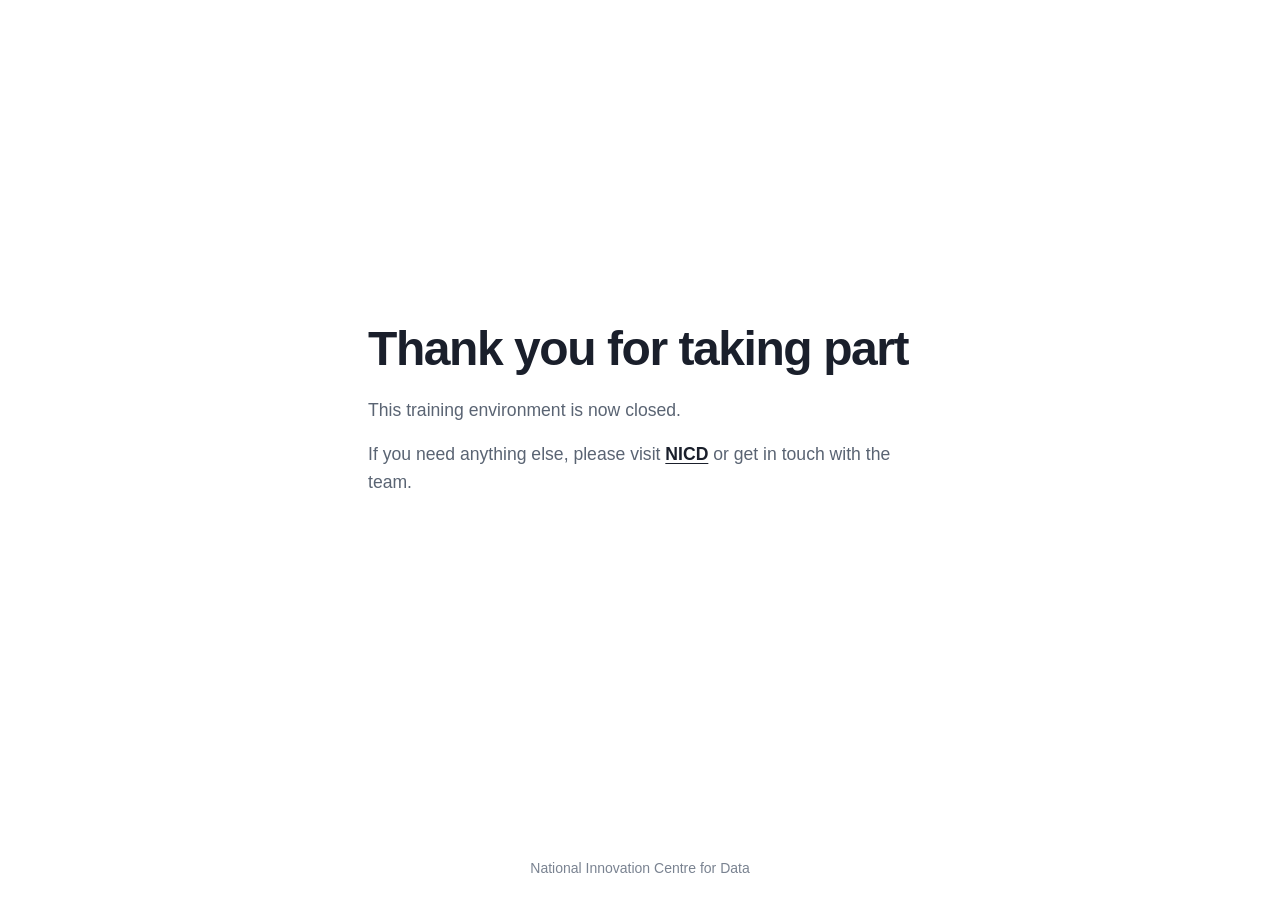
==== index.html @ 3b5625e3 "Add initial landing page" ====
<!doctype html>
<html lang="en">
<head>
  <meta charset="utf-8">
  <meta name="viewport" content="width=device-width, initial-scale=1">
  <title>Thank you for taking part — NICD</title>
  <meta name="description" content="The training environment is now closed. Visit NICD or get in touch with the team.">

  <style>
    body {
      margin: 0;
      min-height: 100vh;
      font-family: -apple-system, BlinkMacSystemFont, "Segoe UI", Roboto, Arial, sans-serif;
      color: #1a1f2b;
      background: #ffffff;
      display: flex;
      flex-direction: column;
    }

    main {
      flex: 1;
      display: flex;
      align-items: center;
      justify-content: center;
      padding: 3rem 1.5rem;
    }

    .content {
      max-width: 34rem;
    }

    h1 {
      margin: 0 0 1.25rem;
      font-size: clamp(2rem, 5vw, 3rem);
      line-height: 1.1;
      letter-spacing: -0.03em;
      font-weight: 650;
    }

    p {
      margin: 0 0 1rem;
      font-size: 1.1rem;
      line-height: 1.6;
      color: #5a6473;
    }

    a {
      color: #1a1f2b;
      font-weight: 600;
      text-decoration-thickness: 0.08em;
      text-underline-offset: 0.18em;
    }

    a:focus-visible {
      outline: 3px solid #ffbf47;
      outline-offset: 3px;
    }

    footer {
      padding: 1.5rem;
      font-size: 0.875rem;
      color: #7a8391;
      text-align: center;
    }
  </style>
</head>

<body>
  <main>
    <div class="content">
      <h1>Thank you for taking part</h1>

      <p>This training environment is now closed.</p>

      <p>
        If you need anything else, please visit
        <a href="https://www.nicd.org.uk/">NICD</a>
        or get in touch with the team.
      </p>
    </div>
  </main>

  <footer>National Innovation Centre for Data</footer>
</body>
</html>
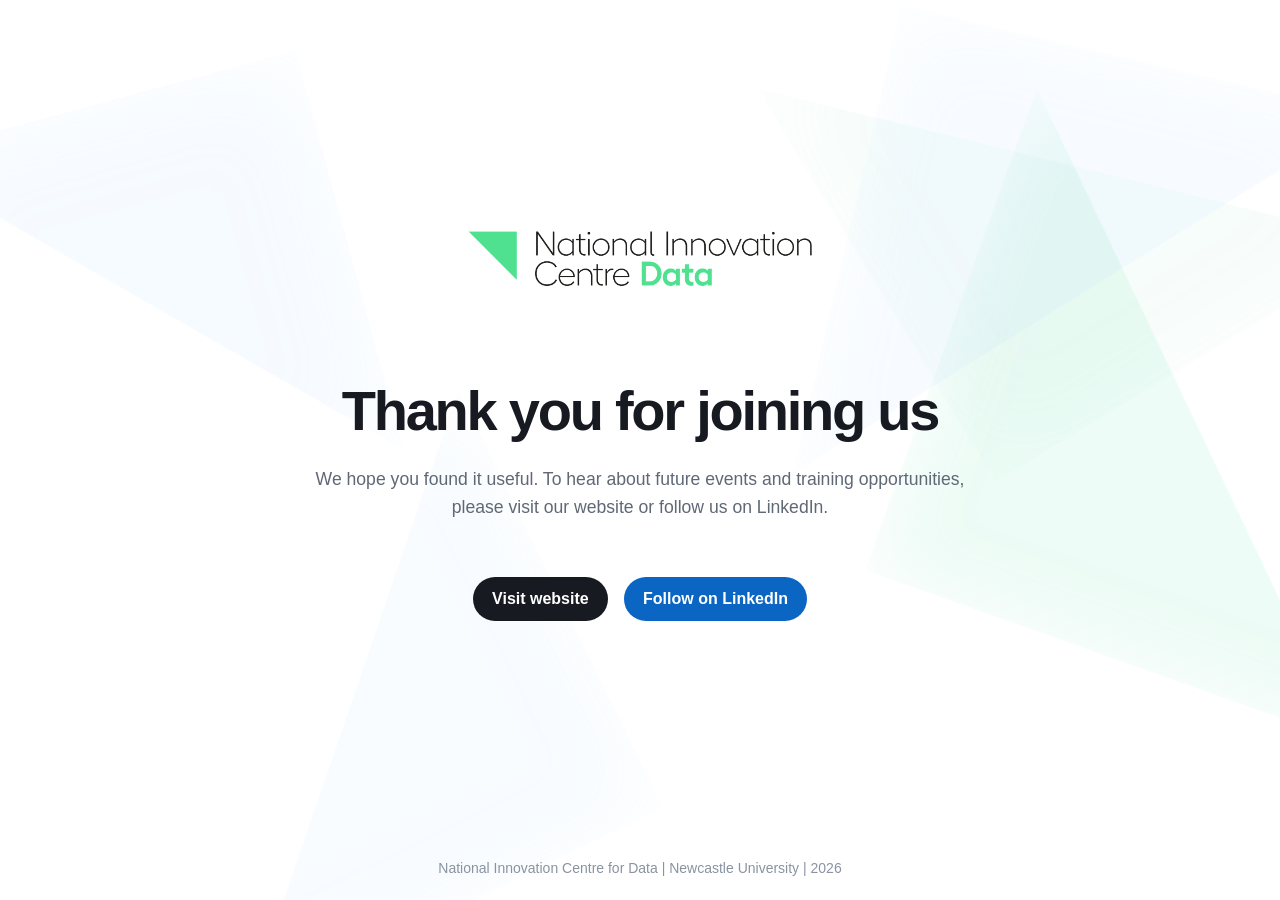
==== commit d54f574a: "Redesign page" ====
--- a/index.html
+++ b/index.html
@@ -3,83 +3,42 @@
 <head>
   <meta charset="utf-8">
   <meta name="viewport" content="width=device-width, initial-scale=1">
-  <title>Thank you for taking part — NICD</title>
-  <meta name="description" content="The training environment is now closed. Visit NICD or get in touch with the team.">
+  <title>Stay in touch | NICD</title>
+  <meta name="description" content="Thank you for taking part in the event. Stay in touch with NICD.">
 
-  <style>
-    body {
-      margin: 0;
-      min-height: 100vh;
-      font-family: -apple-system, BlinkMacSystemFont, "Segoe UI", Roboto, Arial, sans-serif;
-      color: #1a1f2b;
-      background: #ffffff;
-      display: flex;
-      flex-direction: column;
-    }
-
-    main {
-      flex: 1;
-      display: flex;
-      align-items: center;
-      justify-content: center;
-      padding: 3rem 1.5rem;
-    }
-
-    .content {
-      max-width: 34rem;
-    }
-
-    h1 {
-      margin: 0 0 1.25rem;
-      font-size: clamp(2rem, 5vw, 3rem);
-      line-height: 1.1;
-      letter-spacing: -0.03em;
-      font-weight: 650;
-    }
-
-    p {
-      margin: 0 0 1rem;
-      font-size: 1.1rem;
-      line-height: 1.6;
-      color: #5a6473;
-    }
-
-    a {
-      color: #1a1f2b;
-      font-weight: 600;
-      text-decoration-thickness: 0.08em;
-      text-underline-offset: 0.18em;
-    }
-
-    a:focus-visible {
-      outline: 3px solid #ffbf47;
-      outline-offset: 3px;
-    }
-
-    footer {
-      padding: 1.5rem;
-      font-size: 0.875rem;
-      color: #7a8391;
-      text-align: center;
-    }
-  </style>
+  <link rel="icon" href="assets/favicon.webp" type="image/webp">
+  <link rel="stylesheet" href="assets/style.css">
 </head>
 
 <body>
+  <div class="background" id="background" aria-hidden="true"></div>
+
   <main>
-    <div class="content">
-      <h1>Thank you for taking part</h1>
+    <section class="content">
+      <div class="logo">
+        <img src="assets/nicd-logo.png" alt="National Innovation Centre for Data logo">
+      </div>
 
-      <p>This training environment is now closed.</p>
+      <h1>Thank you for joining us</h1>
 
-      <p>
-        If you need anything else, please visit
-        <a href="https://www.nicd.org.uk/">NICD</a>
-        or get in touch with the team.
-      </p>
-    </div>
+      <p>We hope you found it useful. To hear about future events and training opportunities, please visit our website or follow us on LinkedIn.</p>
+
+      <div class="links">
+        <a class="button website" href="https://www.nicd.org.uk/">
+          Visit website
+        </a>
+
+        <a class="button linkedin" href="https://www.linkedin.com/company/nationalinnovationcentrefordata/">
+          Follow on LinkedIn
+        </a>
+      </div>
+    </section>
   </main>
 
-  <footer>National Innovation Centre for Data</footer>
+  <footer>
+    National Innovation Centre for Data | Newcastle University | <span id="year"></span>
+  </footer>
+
+  <script src="assets/background.js"></script>
 </body>
-</html>
+</html>
--- a/assets/style.css
+++ b/assets/style.css
@@ -0,0 +1,150 @@
+:root {
+  --text: #171a21;
+  --muted: #5f6875;
+  --website: #171a21;
+  --linkedin: #0a66c2;
+}
+
+* {
+  box-sizing: border-box;
+}
+
+body {
+  margin: 0;
+  min-height: 100vh;
+  font-family: -apple-system, BlinkMacSystemFont, "Segoe UI", Roboto, Arial, sans-serif;
+  color: var(--text);
+  background: #ffffff;
+  display: flex;
+  flex-direction: column;
+  overflow: hidden;
+  position: relative;
+}
+
+.background {
+  position: fixed;
+  inset: 0;
+  z-index: -1;
+  pointer-events: none;
+  overflow: hidden;
+}
+
+.triangle {
+  position: absolute;
+  clip-path: polygon(0 0, 100% 0, 100% 100%);
+  transform: translate(-50%, -50%) rotate(var(--start-angle));
+  animation: rotateTriangle linear infinite;
+  will-change: transform;
+}
+
+@keyframes rotateTriangle {
+  from {
+    transform: translate(-50%, -50%) rotate(var(--start-angle));
+  }
+
+  to {
+    transform: translate(-50%, -50%) rotate(calc(var(--start-angle) + 360deg));
+  }
+}
+
+main {
+  flex: 1;
+  display: grid;
+  place-items: center;
+  padding: 3rem 1.5rem;
+  text-align: center;
+}
+
+.content {
+  width: 100%;
+  max-width: 42rem;
+  transform: translateY(-1rem);
+}
+
+.logo {
+  margin-bottom: 2.75rem;
+}
+
+.logo img {
+  width: min(440px, 88vw);
+  height: auto;
+}
+
+h1 {
+  margin: 0 0 1.5rem;
+  font-size: clamp(2.2rem, 6vw, 3.5rem);
+  line-height: 1.05;
+  letter-spacing: -0.04em;
+  font-weight: 650;
+}
+
+p {
+  margin: 0;
+  font-size: 1.1rem;
+  line-height: 1.6;
+  color: var(--muted);
+}
+
+.links {
+  margin-top: 3.5rem;
+  display: flex;
+  gap: 1rem;
+  justify-content: center;
+  flex-wrap: wrap;
+}
+
+.button {
+  display: inline-flex;
+  align-items: center;
+  justify-content: center;
+  min-height: 2.75rem;
+  padding: 0.8rem 1.2rem;
+  border-radius: 999px;
+  color: #ffffff;
+  text-decoration: none;
+  font-weight: 650;
+  transition: transform 0.18s ease, opacity 0.18s ease;
+}
+
+.button:hover {
+  transform: translateY(-2px);
+  opacity: 0.9;
+}
+
+.button:active {
+  transform: translateY(0);
+  opacity: 0.85;
+}
+
+.website {
+  background: var(--website);
+}
+
+.linkedin {
+  background: var(--linkedin);
+}
+
+a:focus-visible {
+  outline: 3px solid #ffbf47;
+  outline-offset: 3px;
+}
+
+footer {
+  padding: 1.5rem;
+  font-size: 0.875rem;
+  color: #8a93a1;
+  text-align: center;
+}
+
+@media (prefers-reduced-motion: reduce) {
+  .triangle,
+  .button {
+    animation: none;
+    transition: none;
+  }
+
+  .button:hover,
+  .button:active {
+    transform: none;
+  }
+}
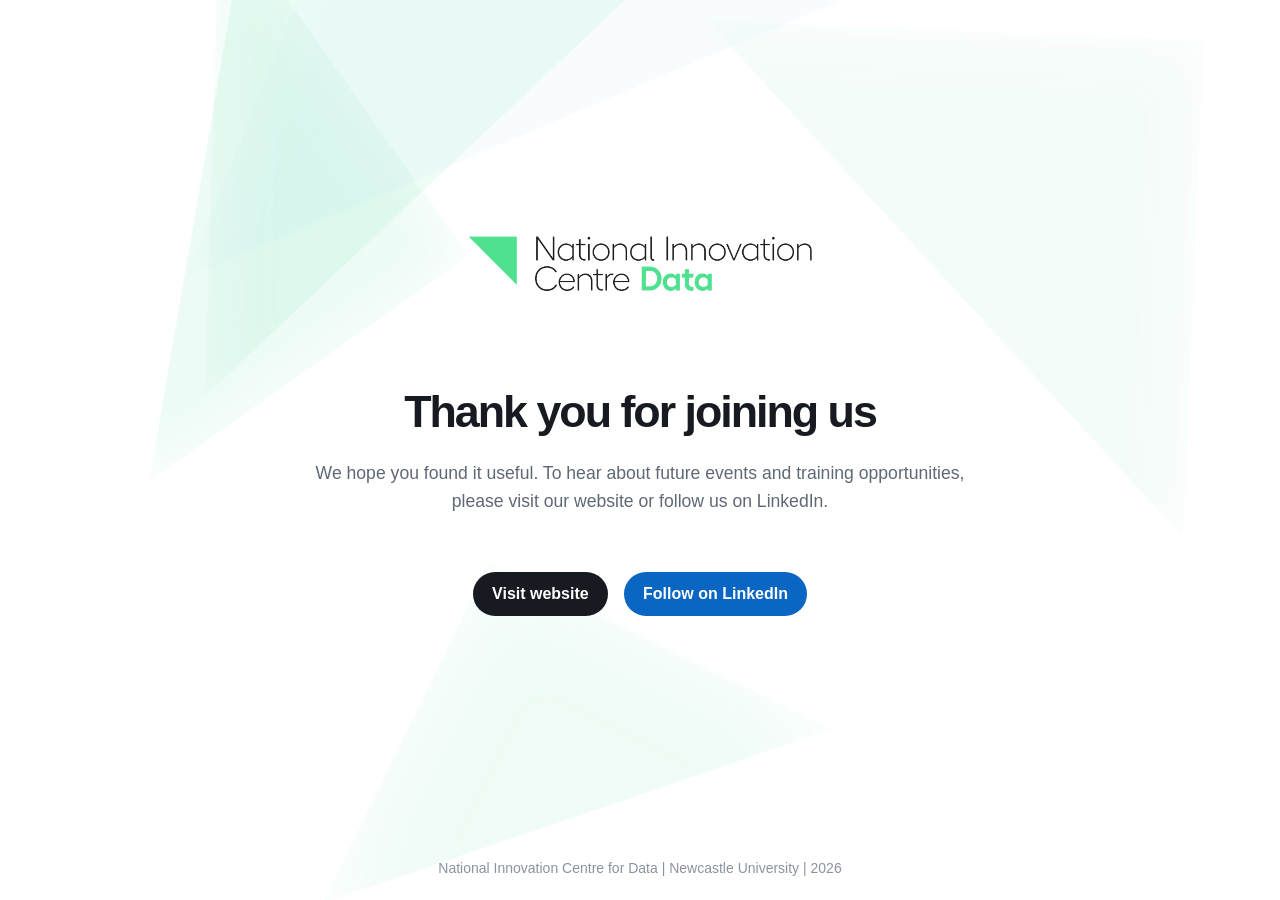
==== commit c52e4b06: "Update event page" ====
--- a/index.html
+++ b/index.html
@@ -31,6 +31,11 @@
         <a class="button linkedin" href="https://www.linkedin.com/company/nationalinnovationcentrefordata/">
           Follow on LinkedIn
         </a>
+
+        <!-- Questionnaire -->
+        <!-- Download Materials -->
+        <!-- Download Pictures -->
+
       </div>
     </section>
   </main>
--- a/assets/style.css
+++ b/assets/style.css
@@ -17,7 +17,7 @@
   background: #ffffff;
   display: flex;
   flex-direction: column;
-  overflow: hidden;
+  overflow-x: hidden;
   position: relative;
 }
 
@@ -72,10 +72,22 @@
 
 h1 {
   margin: 0 0 1.5rem;
-  font-size: clamp(2.2rem, 6vw, 3.5rem);
-  line-height: 1.05;
+  font-size: clamp(1.9rem, 3.6vw, 2.8rem);
+  line-height: 1.08;
+  font-weight: 700;
+  letter-spacing: -0.045em;
+}
+
+.event-heading {
+  font-weight: 500;
+}
+
+.event-title {
+  display: block;
+  margin-top: 0.4em;
+  color: #5f6875;
+  font-weight: 800;
   letter-spacing: -0.04em;
-  font-weight: 650;
 }
 
 p {
